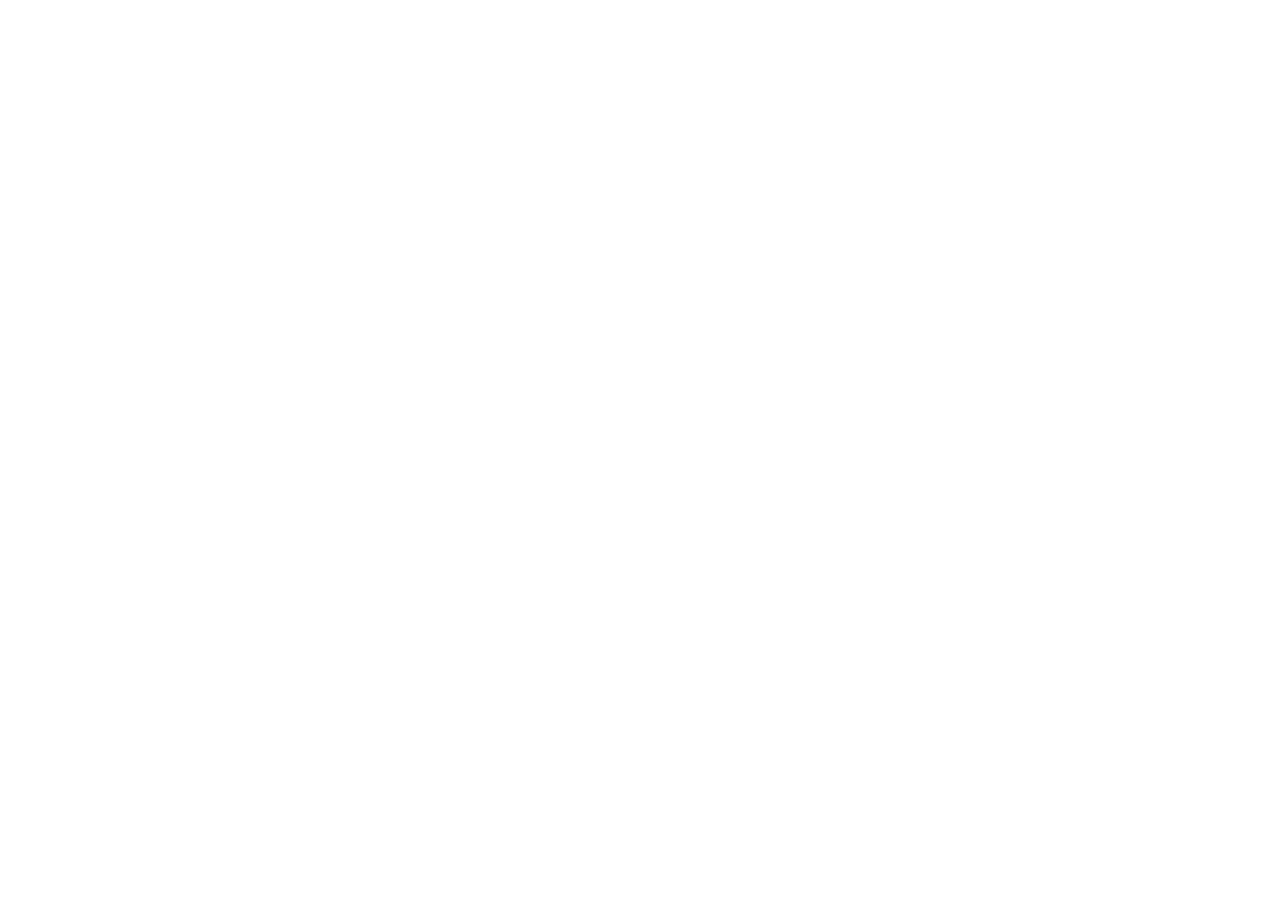
==== pages/cart.html @ 5d5bff32 "feat: homepage added" ====
<!DOCTYPE html>
<html lang="en">
  <head>
    <meta charset="UTF-8" />
    <meta http-equiv="X-UA-Compatible" content="IE=edge" />
    <meta name="viewport" content="width=device-width, initial-scale=1.0" />
    <title>Document</title>
  </head>
  <body></body>
</html>
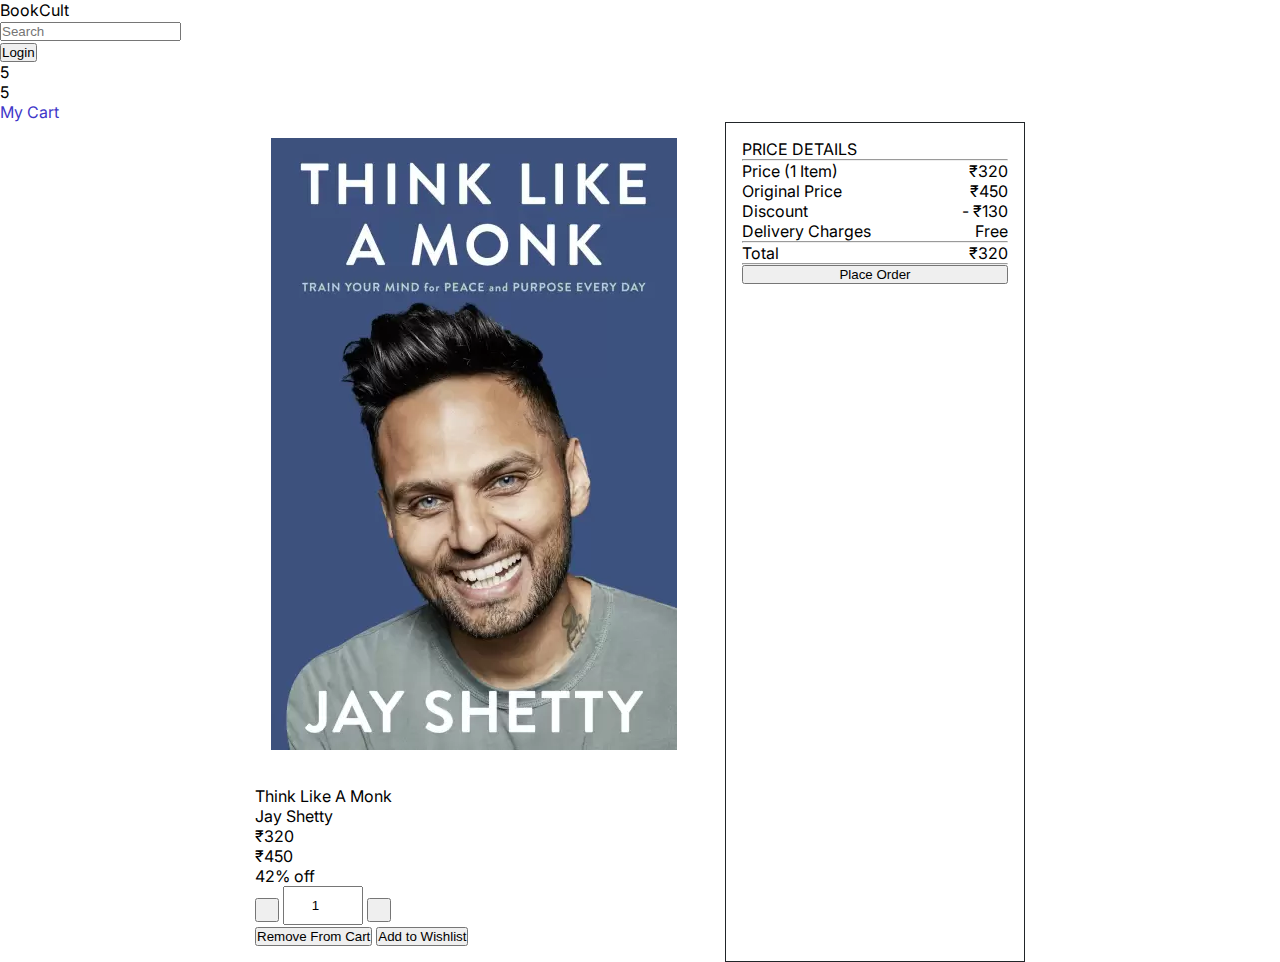
==== commit 8c26ac45: "feat: added cart item" ====
--- a/pages/cart.html
+++ b/pages/cart.html
@@ -1,10 +1,114 @@
 <!DOCTYPE html>
 <html lang="en">
-  <head>
-    <meta charset="UTF-8" />
-    <meta http-equiv="X-UA-Compatible" content="IE=edge" />
-    <meta name="viewport" content="width=device-width, initial-scale=1.0" />
-    <title>Document</title>
-  </head>
-  <body></body>
-</html>
+
+<head>
+  <meta charset="UTF-8" />
+  <meta http-equiv="X-UA-Compatible" content="IE=edge" />
+  <meta name="viewport" content="width=device-width, initial-scale=1.0" />
+  <title>Cart | BookCult</title>
+  <link rel="stylesheet" href="https://use.fontawesome.com/releases/v5.15.4/css/all.css"
+    integrity="sha384-DyZ88mC6Up2uqS4h/KRgHuoeGwBcD4Ng9SiP4dIRy0EXTlnuz47vAwmeGwVChigm" crossorigin="anonymous" />
+  <link rel="stylesheet" href="https://silk-ui.netlify.app/styles/components.css" />
+  <link rel="stylesheet" href="../styles/main.css" />
+</head>
+
+<body>
+  <div class="navigationbar-container">
+    <div class="navbar">
+      <a href="/">
+        <div class="navbar-header">
+          <div class="h2">BookCult</div>
+        </div>
+      </a>
+      <div class="navbar-search">
+        <input type="text" class="form-control" placeholder="Search" />
+      </div>
+      <div class="navigation-buttons">
+        <a href="./login.html">
+          <button class="btn btn-primary-outlined">Login</button>
+        </a>
+        <a href="./cart.html">
+          <div class="badge-container">
+            <i class="fas fa-shopping-cart"></i>
+            <span class="badge badge-icon">5</span>
+          </div>
+        </a>
+        <a href="./wishlist.html">
+          <div class="badge-container">
+            <i class="fas fa-heart"> </i>
+            <span class="badge badge-icon">5</span>
+          </div>
+        </a>
+      </div>
+    </div>
+  </div>
+  <p class="text-xxl text-centered color-primary my-4">My Cart</p>
+  <main class="cart-container">
+    <div class="card horizontal-card pos-rel cart-card">
+      <div class="image-container">
+        <img class="pic" src="../assets/books/think-like-a-monk.webp" alt="" />
+      </div>
+      <div class="card-info">
+        <div class="card-header h3">Think Like A Monk</div>
+        <div class="card-descripion mt-1">Jay Shetty
+        </div>
+        <div class="price-container my-2">
+          <div class="current-price h3">₹320</div>
+          <div class="original-price h3">₹450</div>
+          <div class="discount-tag">42% off</div>
+        </div>
+        <div class="quantity-container">
+          <button class="btn btn-primary-outlined btn-floating">
+            <i class="fas fa-minus "></i>
+          </button>
+          <input type="number" default="3" min="1" value="1" class="quantity-input" />
+          <button class="btn btn-primary-outlined btn-floating">
+            <i class="fas fa-plus "></i>
+          </button>
+
+
+        </div>
+        <div class="button-container">
+          <button class="btn btn-error-outlined">
+            Remove From Cart
+          </button>
+          <button class="btn btn-primary-outlined mt-1">
+            <i class="far fa-heart mr-1"></i>Add to Wishlist
+          </button>
+        </div>
+      </div>
+    </div>
+    <div class="cart-price-container">
+      <p class="h3">PRICE DETAILS</p>
+      <hr>
+      <div class="price-item mt-2">
+        <p>Price (1 Item)</p>
+        <p>₹320</p>
+      </div>
+      <div class="price-item mt-2">
+        <p>Original Price </p>
+        <p>₹450</p>
+      </div>
+      <div class="price-item mt-2">
+        <p>Discount</p>
+        <p>- ₹130</p>
+      </div>
+      <div class="price-item my-2">
+        <p>Delivery Charges</p>
+        <p>Free</p>
+      </div>
+      <hr>
+      <div class="price-item my-2">
+        <p class="h3">Total</p>
+        <p class="h3">₹320</p>
+      </div>
+      <hr>
+      <button class="btn btn-primary mt-auto">
+        <i class="fas fa-shopping-cart mr-1"></i> Place Order
+      </button>
+    </div>
+
+  </main>
+</body>
+
+</html>--- a/styles/main.css
+++ b/styles/main.css
@@ -0,0 +1,6 @@
+@import './reset.css';
+@import './variables.css';
+@import './utilities.css';
+@import './homepage.css';
+@import './products.css';
+@import './cart.css';
